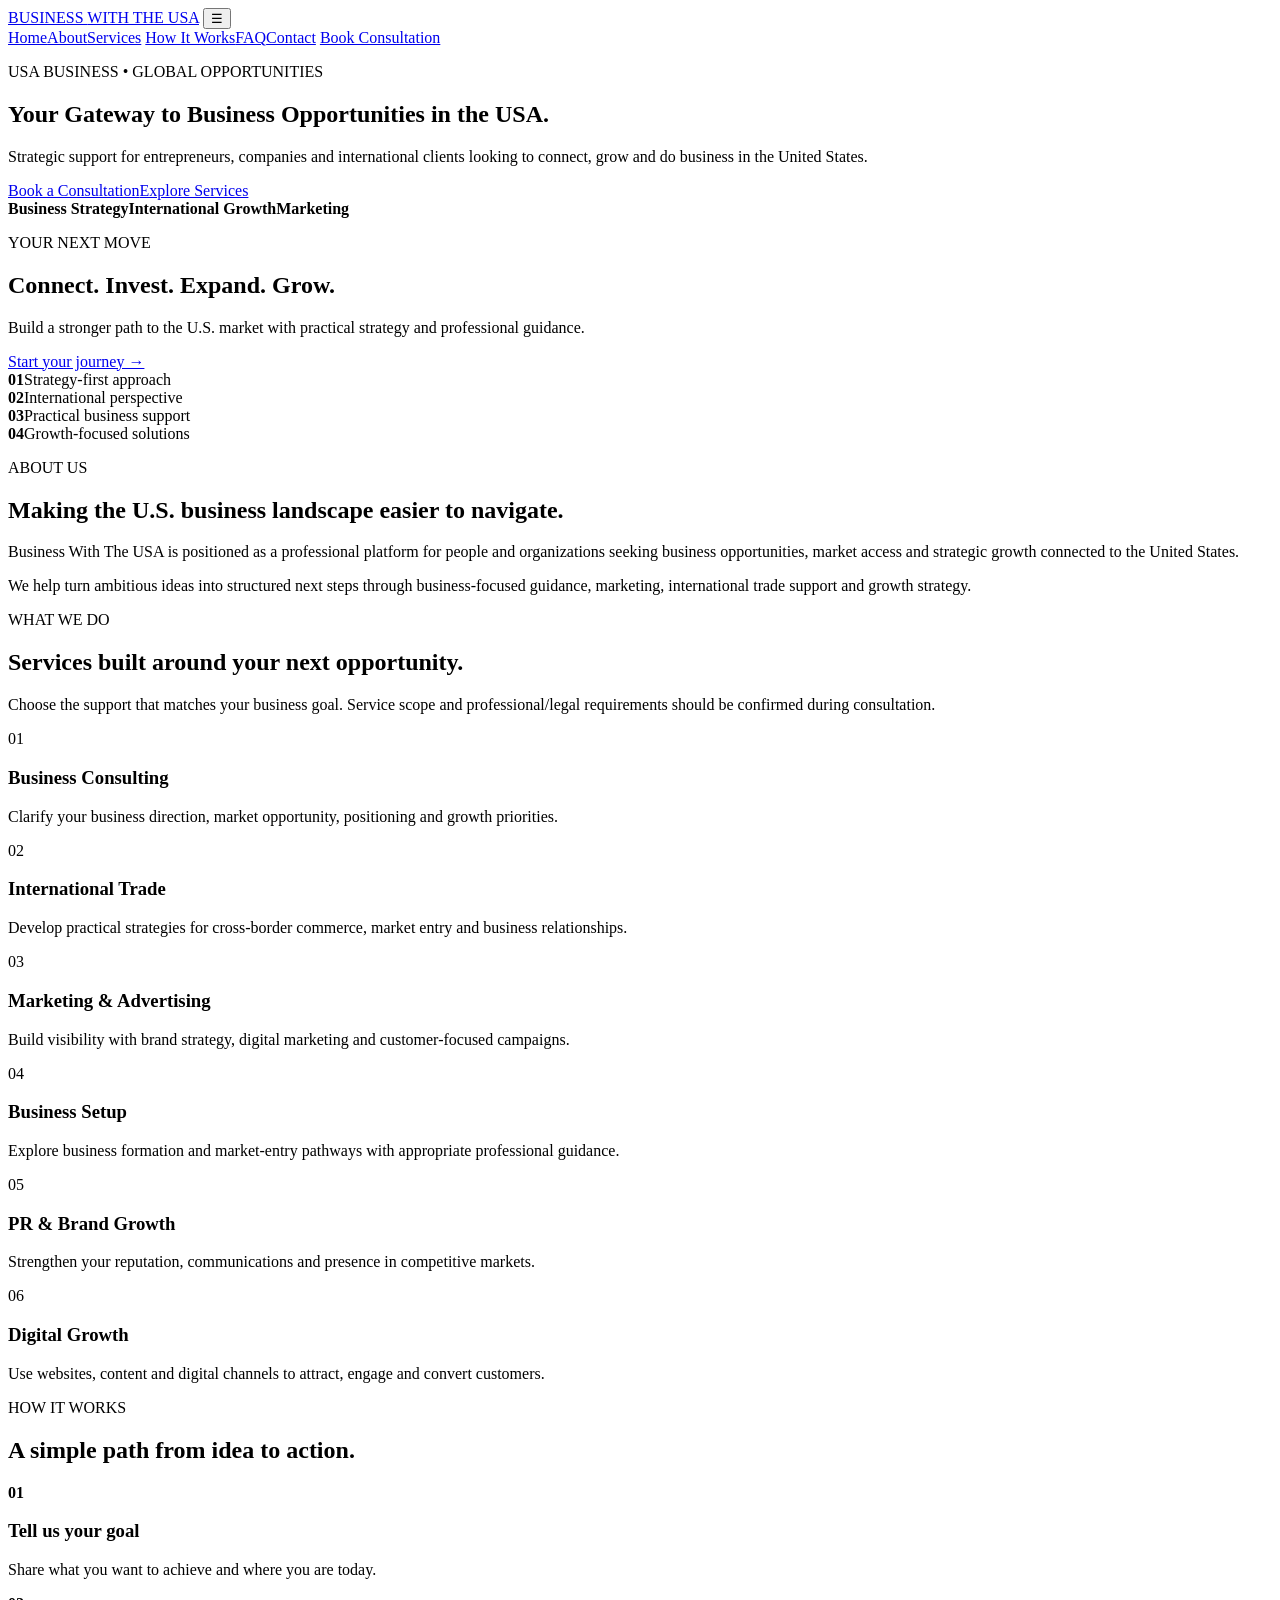
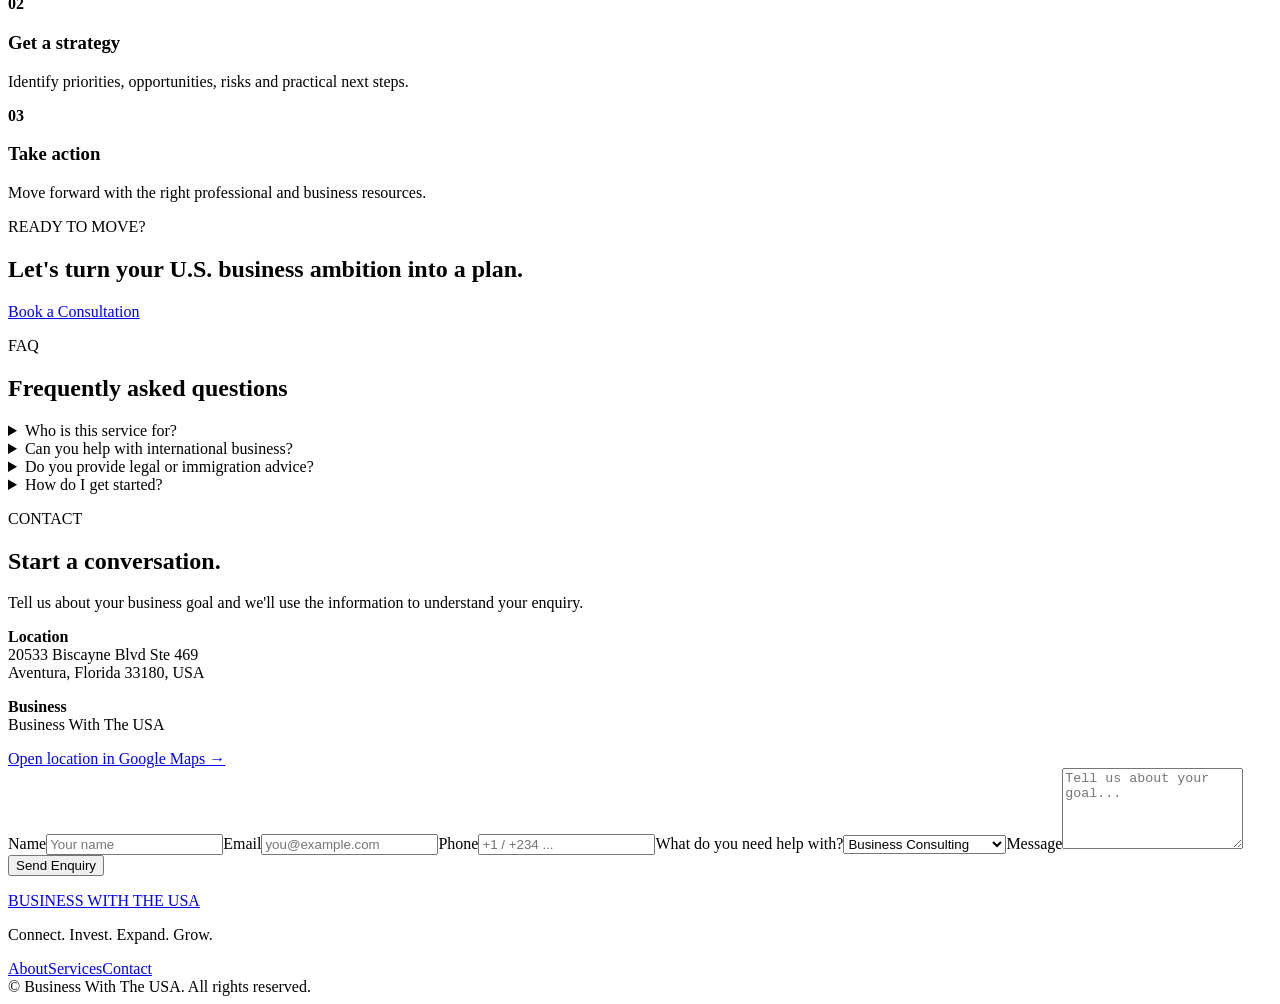
==== index.html @ 3884945b "Add Business With The USA website homepage" ====
<!DOCTYPE html>
<html lang="en">
<head>
<meta charset="UTF-8">
<meta name="viewport" content="width=device-width, initial-scale=1.0">
<meta name="description" content="Business With The USA — business consulting, international trade, marketing and strategic growth services.">
<title>Business With The USA | Connect. Invest. Expand. Grow.</title>
<link rel="stylesheet" href="styles.css">
</head>
<body>
<header class="header">
  <div class="container nav">
    <a class="logo" href="#home">BUSINESS <span>WITH THE USA</span></a>
    <button class="menu" aria-label="Open menu">☰</button>
    <nav id="navLinks">
      <a href="#home">Home</a><a href="#about">About</a><a href="#services">Services</a>
      <a href="#process">How It Works</a><a href="#faq">FAQ</a><a href="#contact">Contact</a>
      <a class="nav-cta" href="#contact">Book Consultation</a>
    </nav>
  </div>
</header>
<main>
<section id="home" class="hero"><div class="container hero-grid"><div>
<p class="eyebrow">USA BUSINESS • GLOBAL OPPORTUNITIES</p><h1>Your Gateway to <span>Business Opportunities</span> in the USA.</h1>
<p class="lead">Strategic support for entrepreneurs, companies and international clients looking to connect, grow and do business in the United States.</p>
<div class="actions"><a class="btn primary" href="#contact">Book a Consultation</a><a class="btn ghost" href="#services">Explore Services</a></div>
<div class="trust"><b>Business Strategy</b><b>International Growth</b><b>Marketing</b></div></div>
<div class="hero-card"><div class="glow"></div><p class="card-label">YOUR NEXT MOVE</p><h2>Connect. Invest. Expand. Grow.</h2><p>Build a stronger path to the U.S. market with practical strategy and professional guidance.</p><a href="#contact">Start your journey →</a></div></div></section>
<section class="stats"><div class="container stat-grid"><div><strong>01</strong><span>Strategy-first approach</span></div><div><strong>02</strong><span>International perspective</span></div><div><strong>03</strong><span>Practical business support</span></div><div><strong>04</strong><span>Growth-focused solutions</span></div></div></section>
<section id="about" class="section"><div class="container two-col"><div><p class="eyebrow">ABOUT US</p><h2>Making the U.S. business landscape easier to navigate.</h2></div><div><p>Business With The USA is positioned as a professional platform for people and organizations seeking business opportunities, market access and strategic growth connected to the United States.</p><p>We help turn ambitious ideas into structured next steps through business-focused guidance, marketing, international trade support and growth strategy.</p></div></div></section>
<section id="services" class="section dark"><div class="container"><div class="section-head"><div><p class="eyebrow">WHAT WE DO</p><h2>Services built around your next opportunity.</h2></div><p>Choose the support that matches your business goal. Service scope and professional/legal requirements should be confirmed during consultation.</p></div><div class="cards">
<article><span>01</span><h3>Business Consulting</h3><p>Clarify your business direction, market opportunity, positioning and growth priorities.</p></article>
<article><span>02</span><h3>International Trade</h3><p>Develop practical strategies for cross-border commerce, market entry and business relationships.</p></article>
<article><span>03</span><h3>Marketing & Advertising</h3><p>Build visibility with brand strategy, digital marketing and customer-focused campaigns.</p></article>
<article><span>04</span><h3>Business Setup</h3><p>Explore business formation and market-entry pathways with appropriate professional guidance.</p></article>
<article><span>05</span><h3>PR & Brand Growth</h3><p>Strengthen your reputation, communications and presence in competitive markets.</p></article>
<article><span>06</span><h3>Digital Growth</h3><p>Use websites, content and digital channels to attract, engage and convert customers.</p></article>
</div></div></section>
<section id="process" class="section"><div class="container"><p class="eyebrow">HOW IT WORKS</p><h2>A simple path from idea to action.</h2><div class="steps"><div><b>01</b><h3>Tell us your goal</h3><p>Share what you want to achieve and where you are today.</p></div><div><b>02</b><h3>Get a strategy</h3><p>Identify priorities, opportunities, risks and practical next steps.</p></div><div><b>03</b><h3>Take action</h3><p>Move forward with the right professional and business resources.</p></div></div></div></section>
<section class="cta"><div class="container"><div><p class="eyebrow">READY TO MOVE?</p><h2>Let's turn your U.S. business ambition into a plan.</h2></div><a class="btn light" href="#contact">Book a Consultation</a></div></section>
<section id="faq" class="section"><div class="container narrow"><p class="eyebrow">FAQ</p><h2>Frequently asked questions</h2><details><summary>Who is this service for?</summary><p>Entrepreneurs, businesses, investors and international clients exploring U.S.-connected business opportunities.</p></details><details><summary>Can you help with international business?</summary><p>Yes. International trade and market-entry strategy can be discussed as part of a consultation, subject to the exact project and applicable rules.</p></details><details><summary>Do you provide legal or immigration advice?</summary><p>This website does not promise legal services. Where a matter requires licensed legal or immigration advice, clients should work with an appropriately licensed professional.</p></details><details><summary>How do I get started?</summary><p>Send your details through the consultation form below. Describe your goal and the type of support you need.</p></details></div></section>
<section id="contact" class="section contact"><div class="container contact-grid"><div><p class="eyebrow">CONTACT</p><h2>Start a conversation.</h2><p>Tell us about your business goal and we'll use the information to understand your enquiry.</p><div class="contact-info"><p><b>Location</b><br>20533 Biscayne Blvd Ste 469<br>Aventura, Florida 33180, USA</p><p><b>Business</b><br>Business With The USA</p></div><a class="map-link" target="_blank" rel="noopener" href="https://maps.app.goo.gl/3v5c3stXJSJ969Bj8">Open location in Google Maps →</a></div>
<form id="contactForm"><label>Name<input required name="name" placeholder="Your name"></label><label>Email<input required type="email" name="email" placeholder="you@example.com"></label><label>Phone<input name="phone" placeholder="+1 / +234 ..."></label><label>What do you need help with?<select name="service"><option>Business Consulting</option><option>International Trade</option><option>Marketing & Advertising</option><option>Business Setup</option><option>PR & Brand Growth</option><option>Digital Growth</option><option>Other</option></select></label><label>Message<textarea required name="message" rows="5" placeholder="Tell us about your goal..."></textarea></label><button class="btn primary" type="submit">Send Enquiry</button><p id="formMessage" class="form-message"></p></form></div></section>
</main>
<footer><div class="container footer"><div><a class="logo" href="#home">BUSINESS <span>WITH THE USA</span></a><p>Connect. Invest. Expand. Grow.</p></div><div><a href="#about">About</a><a href="#services">Services</a><a href="#contact">Contact</a></div></div><div class="container copyright">© <span id="year"></span> Business With The USA. All rights reserved.</div></footer>
<script src="script.js"></script>
</body></html>
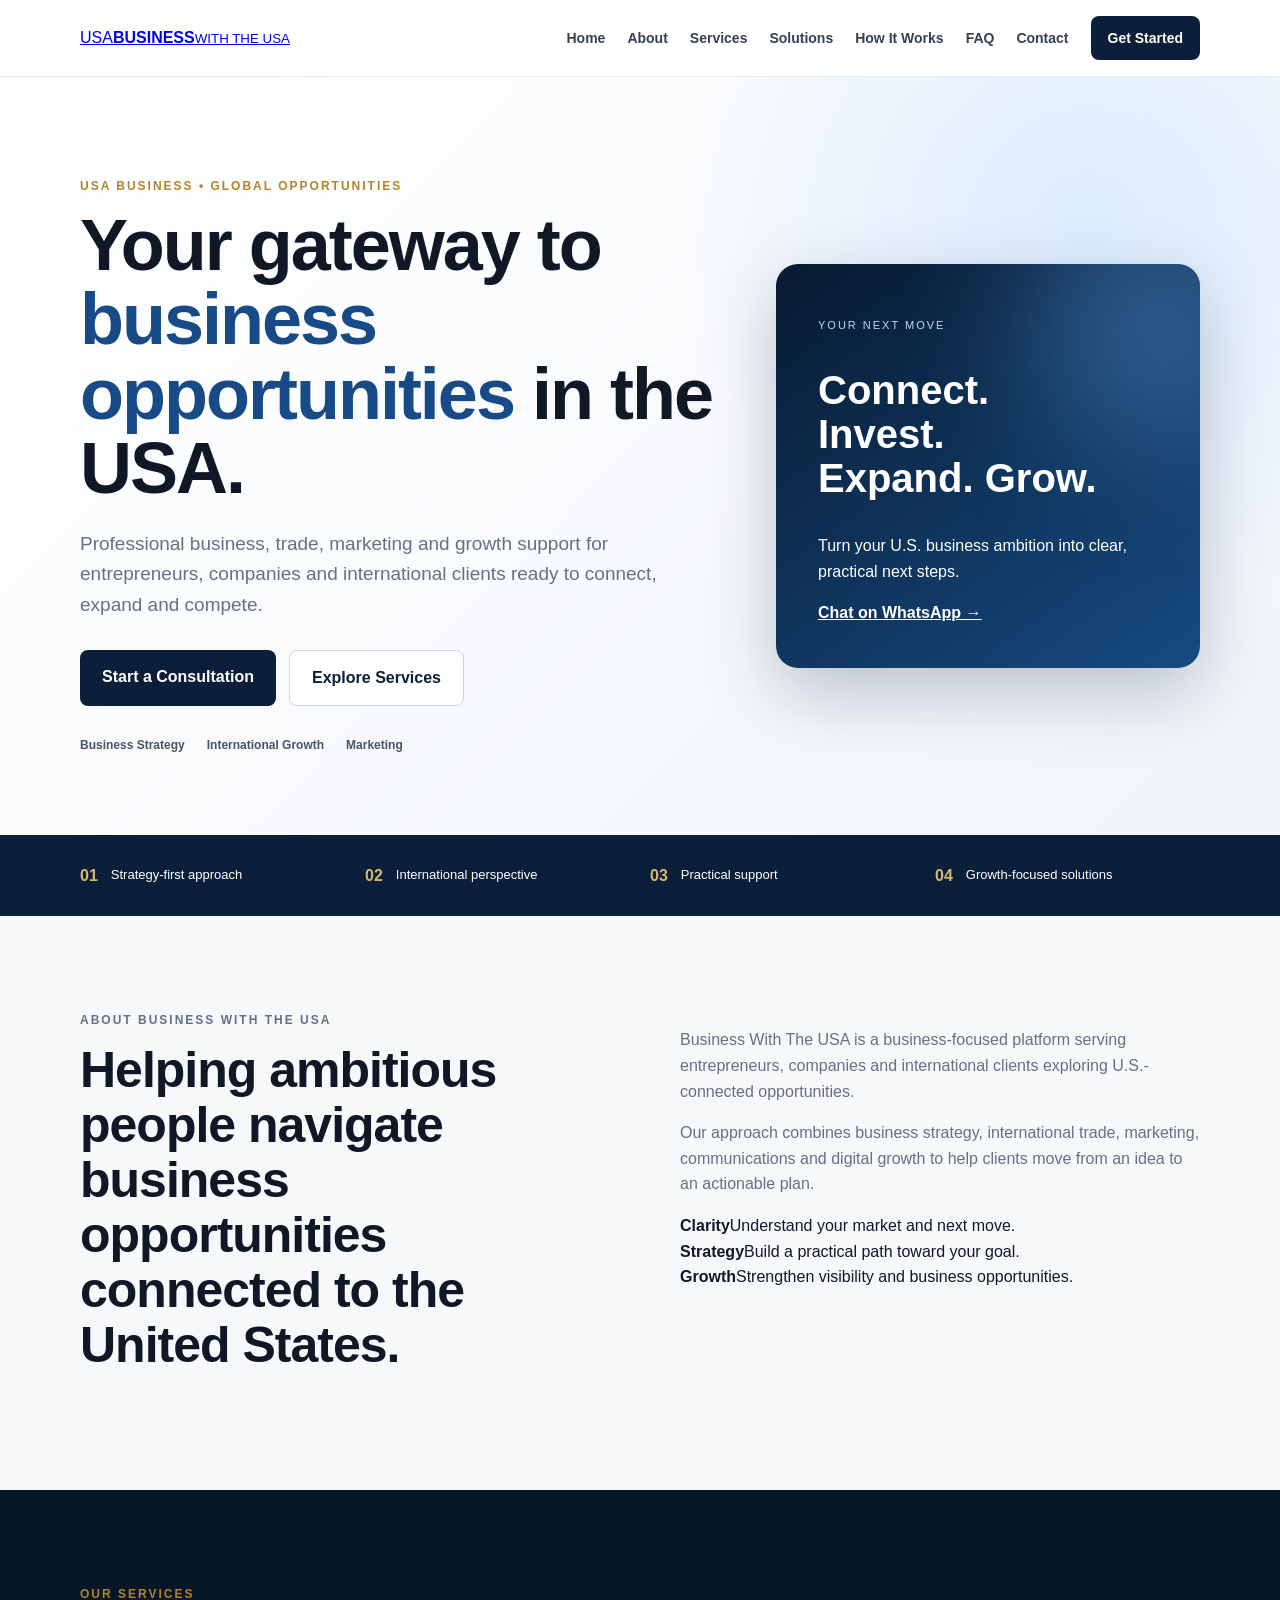
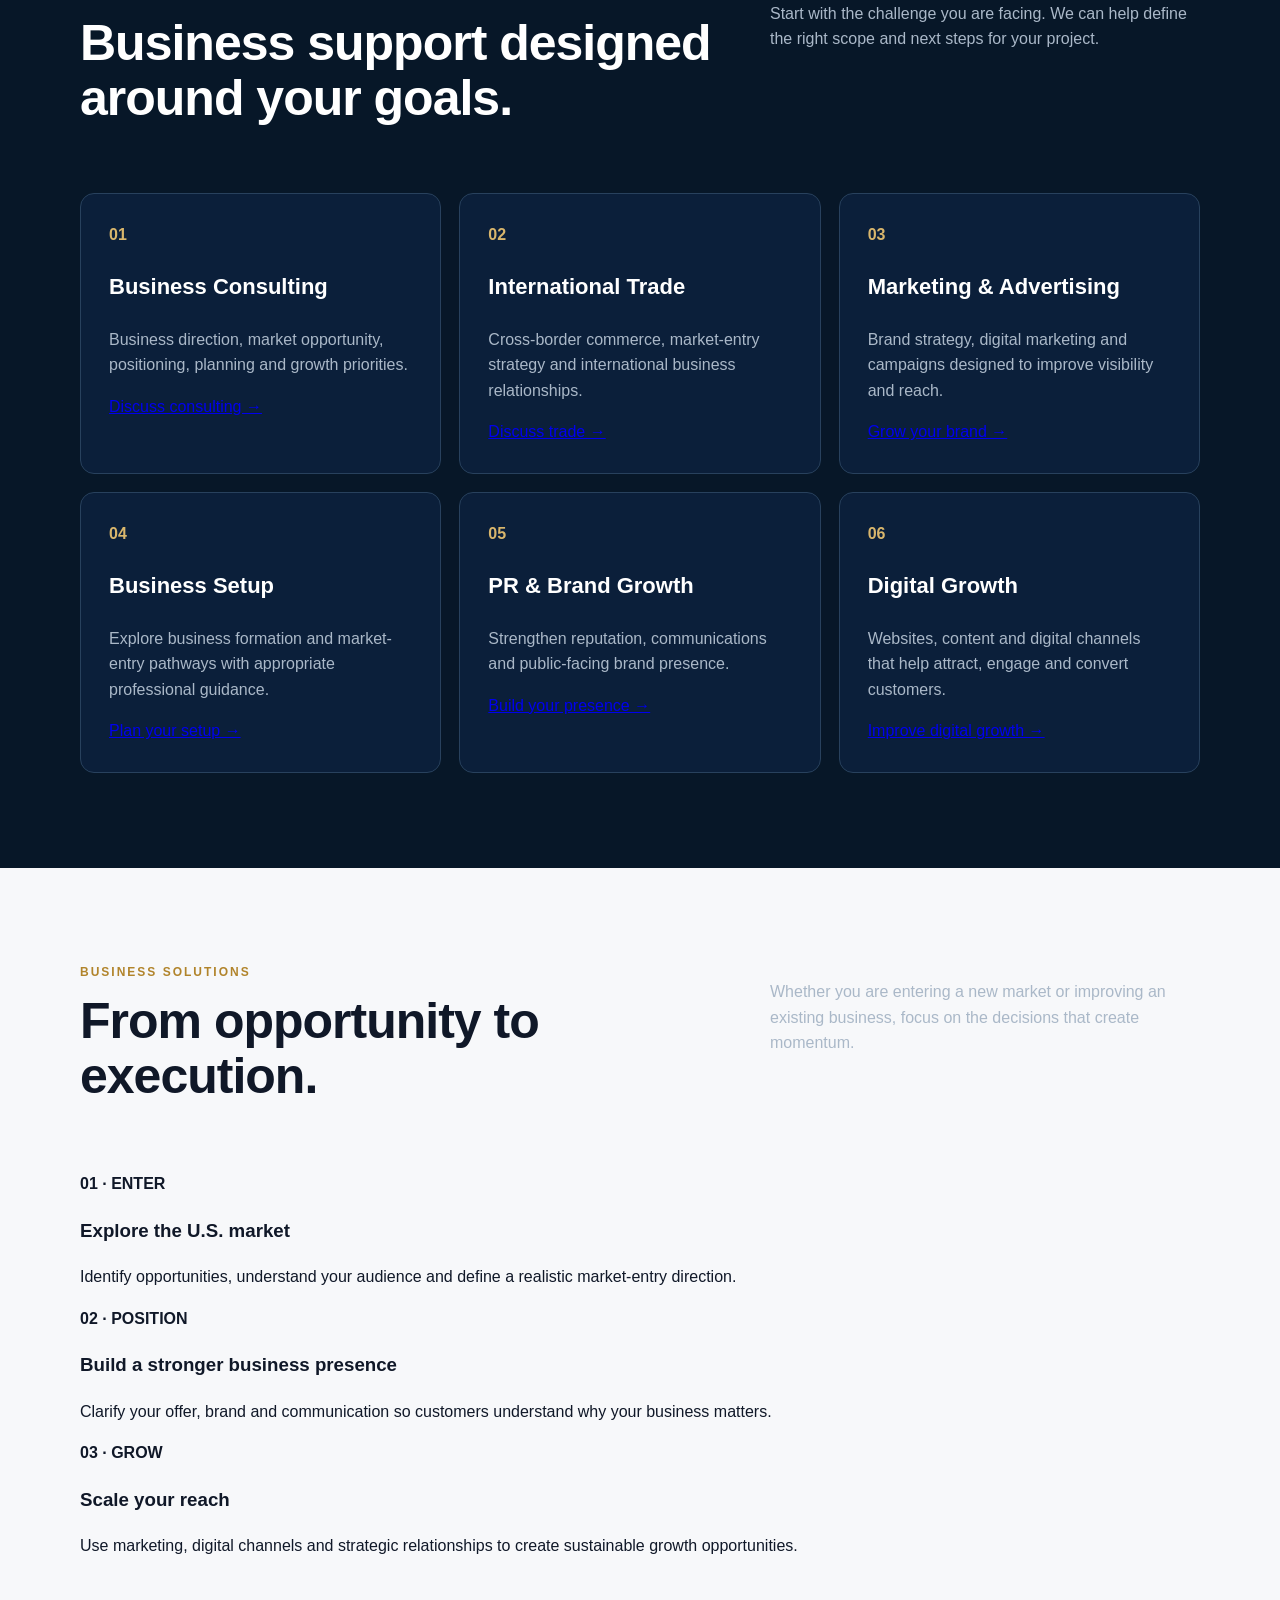
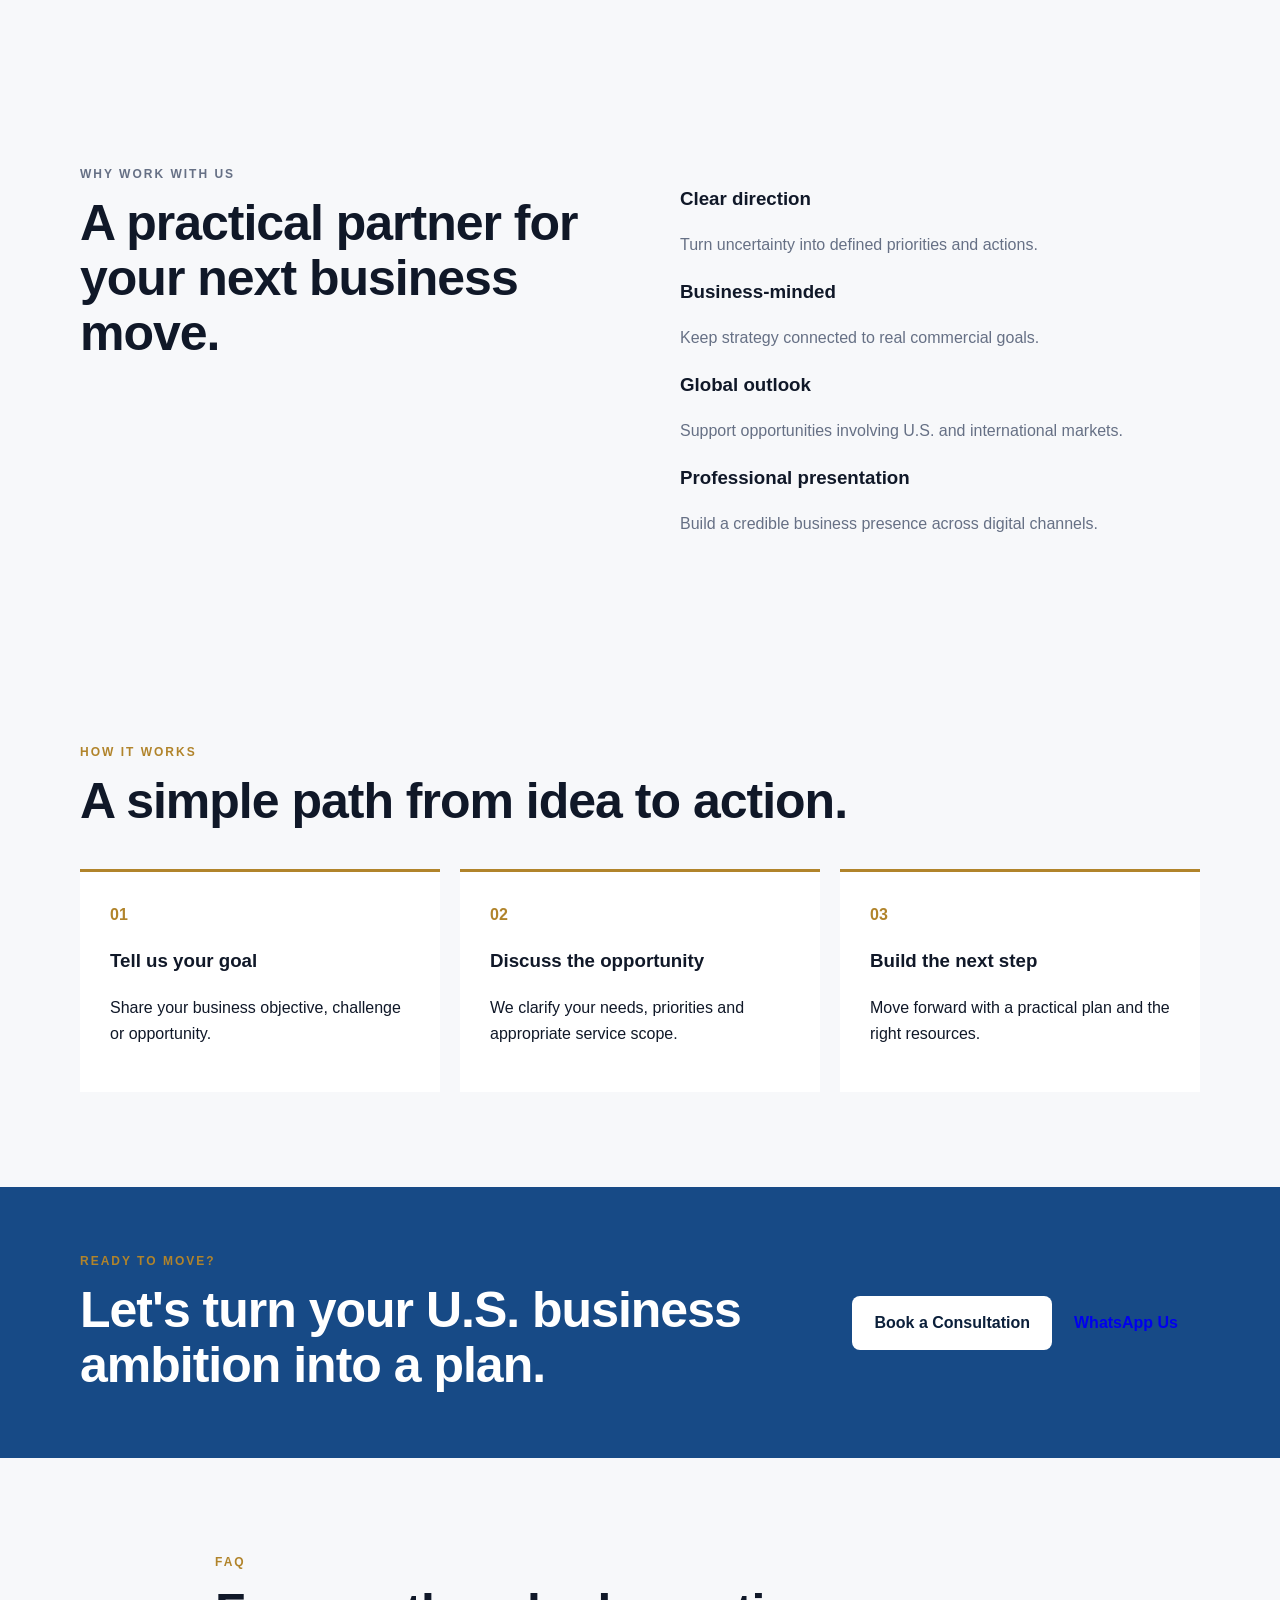
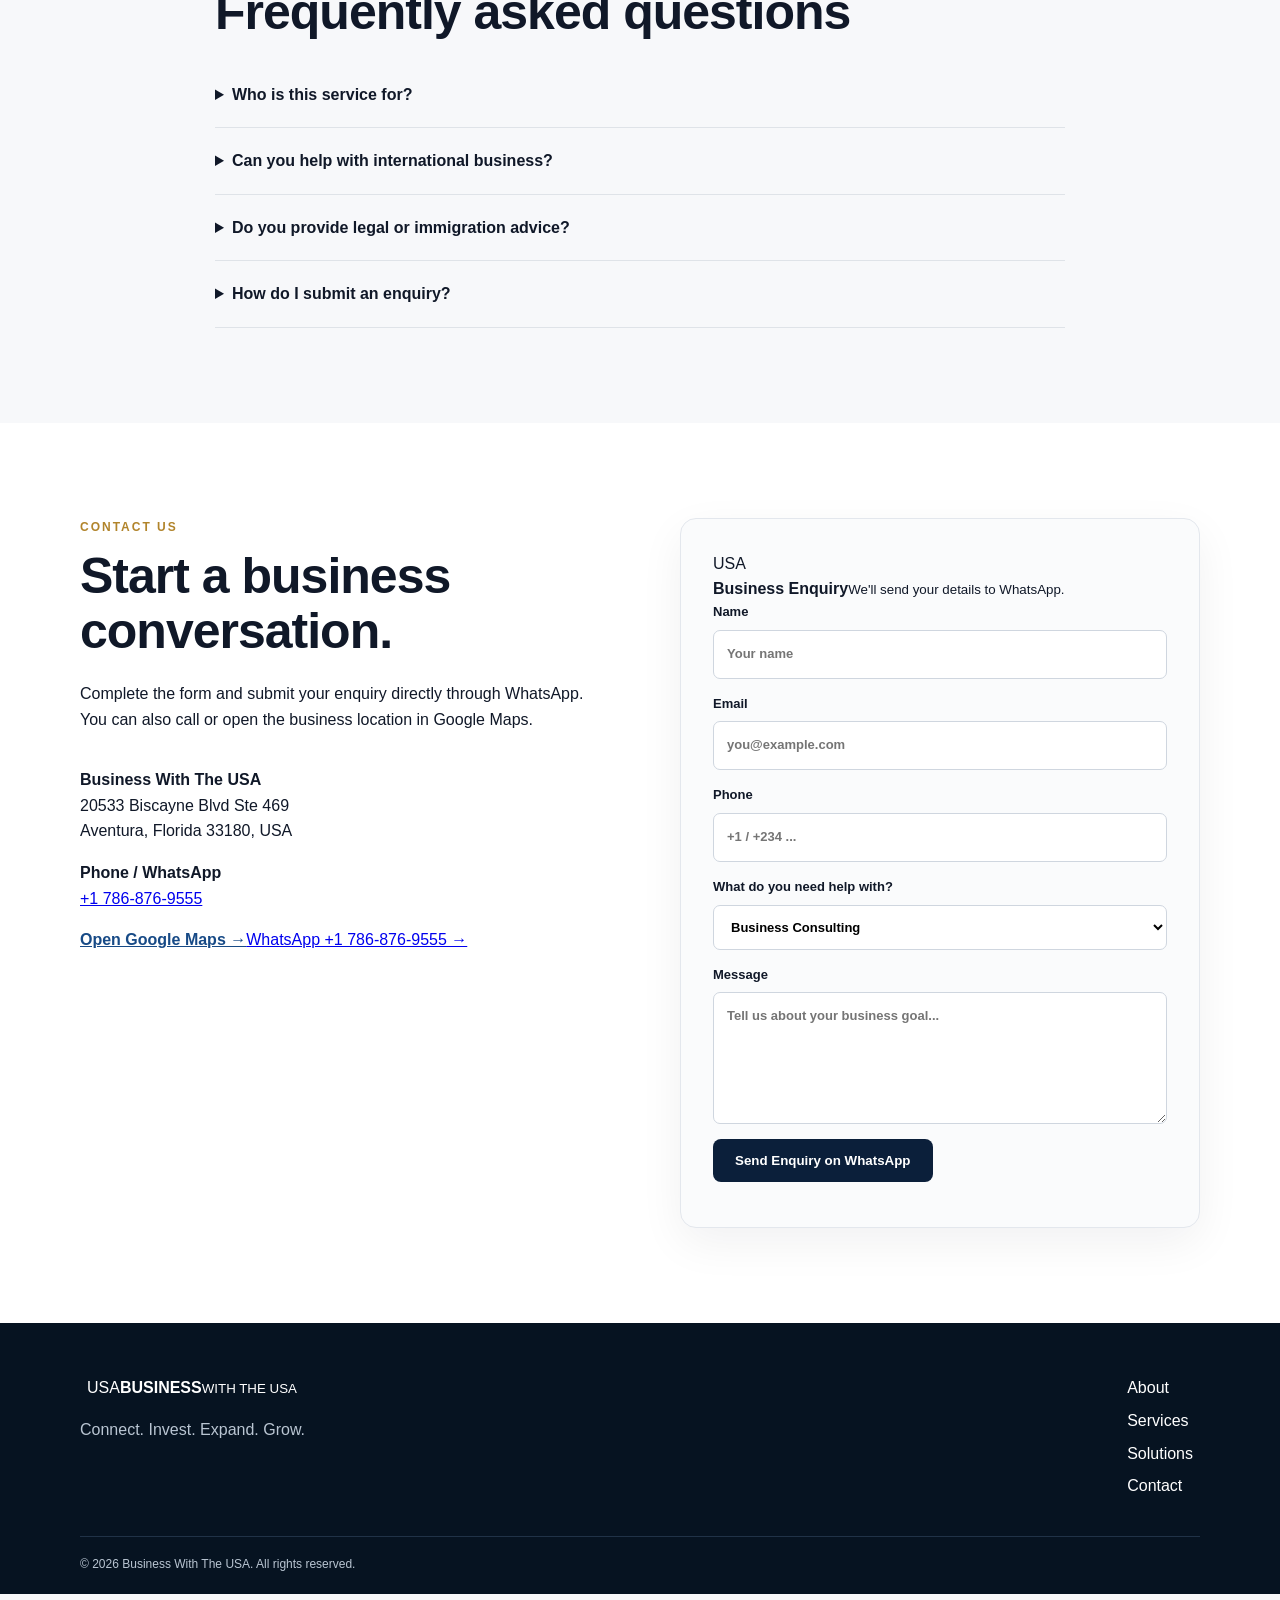
==== commit 4ce9ec3f: "Upgrade website with WhatsApp enquiries, logo area and stronger business sections" ====
--- a/index.html
+++ b/index.html
@@ -1,47 +1,45 @@
 <!DOCTYPE html>
 <html lang="en">
 <head>
-<meta charset="UTF-8">
-<meta name="viewport" content="width=device-width, initial-scale=1.0">
-<meta name="description" content="Business With The USA — business consulting, international trade, marketing and strategic growth services.">
+<meta charset="UTF-8"><meta name="viewport" content="width=device-width, initial-scale=1.0">
+<meta name="description" content="Business With The USA — business consulting, international trade, marketing, business setup and strategic growth support.">
+<meta name="theme-color" content="#071728">
 <title>Business With The USA | Connect. Invest. Expand. Grow.</title>
 <link rel="stylesheet" href="styles.css">
 </head>
 <body>
-<header class="header">
-  <div class="container nav">
-    <a class="logo" href="#home">BUSINESS <span>WITH THE USA</span></a>
-    <button class="menu" aria-label="Open menu">☰</button>
-    <nav id="navLinks">
-      <a href="#home">Home</a><a href="#about">About</a><a href="#services">Services</a>
-      <a href="#process">How It Works</a><a href="#faq">FAQ</a><a href="#contact">Contact</a>
-      <a class="nav-cta" href="#contact">Book Consultation</a>
-    </nav>
-  </div>
-</header>
+<header class="header"><div class="container nav">
+<a class="brand" href="#home" aria-label="Business With The USA home"><span class="brand-mark">USA</span><span><strong>BUSINESS</strong><small>WITH THE USA</small></span></a>
+<button class="menu" aria-label="Open menu">☰</button>
+<nav id="navLinks"><a href="#home">Home</a><a href="#about">About</a><a href="#services">Services</a><a href="#solutions">Solutions</a><a href="#process">How It Works</a><a href="#faq">FAQ</a><a href="#contact">Contact</a><a class="nav-cta" href="#contact">Get Started</a></nav>
+</div></header>
 <main>
 <section id="home" class="hero"><div class="container hero-grid"><div>
-<p class="eyebrow">USA BUSINESS • GLOBAL OPPORTUNITIES</p><h1>Your Gateway to <span>Business Opportunities</span> in the USA.</h1>
-<p class="lead">Strategic support for entrepreneurs, companies and international clients looking to connect, grow and do business in the United States.</p>
-<div class="actions"><a class="btn primary" href="#contact">Book a Consultation</a><a class="btn ghost" href="#services">Explore Services</a></div>
+<p class="eyebrow">USA BUSINESS • GLOBAL OPPORTUNITIES</p><h1>Your gateway to <span>business opportunities</span> in the USA.</h1>
+<p class="lead">Professional business, trade, marketing and growth support for entrepreneurs, companies and international clients ready to connect, expand and compete.</p>
+<div class="actions"><a class="btn primary" href="#contact">Start a Consultation</a><a class="btn ghost" href="#services">Explore Services</a></div>
 <div class="trust"><b>Business Strategy</b><b>International Growth</b><b>Marketing</b></div></div>
-<div class="hero-card"><div class="glow"></div><p class="card-label">YOUR NEXT MOVE</p><h2>Connect. Invest. Expand. Grow.</h2><p>Build a stronger path to the U.S. market with practical strategy and professional guidance.</p><a href="#contact">Start your journey →</a></div></div></section>
-<section class="stats"><div class="container stat-grid"><div><strong>01</strong><span>Strategy-first approach</span></div><div><strong>02</strong><span>International perspective</span></div><div><strong>03</strong><span>Practical business support</span></div><div><strong>04</strong><span>Growth-focused solutions</span></div></div></section>
-<section id="about" class="section"><div class="container two-col"><div><p class="eyebrow">ABOUT US</p><h2>Making the U.S. business landscape easier to navigate.</h2></div><div><p>Business With The USA is positioned as a professional platform for people and organizations seeking business opportunities, market access and strategic growth connected to the United States.</p><p>We help turn ambitious ideas into structured next steps through business-focused guidance, marketing, international trade support and growth strategy.</p></div></div></section>
-<section id="services" class="section dark"><div class="container"><div class="section-head"><div><p class="eyebrow">WHAT WE DO</p><h2>Services built around your next opportunity.</h2></div><p>Choose the support that matches your business goal. Service scope and professional/legal requirements should be confirmed during consultation.</p></div><div class="cards">
-<article><span>01</span><h3>Business Consulting</h3><p>Clarify your business direction, market opportunity, positioning and growth priorities.</p></article>
-<article><span>02</span><h3>International Trade</h3><p>Develop practical strategies for cross-border commerce, market entry and business relationships.</p></article>
-<article><span>03</span><h3>Marketing & Advertising</h3><p>Build visibility with brand strategy, digital marketing and customer-focused campaigns.</p></article>
-<article><span>04</span><h3>Business Setup</h3><p>Explore business formation and market-entry pathways with appropriate professional guidance.</p></article>
-<article><span>05</span><h3>PR & Brand Growth</h3><p>Strengthen your reputation, communications and presence in competitive markets.</p></article>
-<article><span>06</span><h3>Digital Growth</h3><p>Use websites, content and digital channels to attract, engage and convert customers.</p></article>
+<div class="hero-card"><div class="glow"></div><p class="card-label">YOUR NEXT MOVE</p><h2>Connect.<br>Invest.<br>Expand. Grow.</h2><p>Turn your U.S. business ambition into clear, practical next steps.</p><a class="whatsapp-link" target="_blank" rel="noopener" href="https://wa.me/17868769555?text=Hello%20Business%20With%20The%20USA%2C%20I%27d%20like%20to%20discuss%20a%20business%20opportunity.">Chat on WhatsApp →</a></div>
+</div></section>
+<section class="stats"><div class="container stat-grid"><div><strong>01</strong><span>Strategy-first approach</span></div><div><strong>02</strong><span>International perspective</span></div><div><strong>03</strong><span>Practical support</span></div><div><strong>04</strong><span>Growth-focused solutions</span></div></div></section>
+<section id="about" class="section"><div class="container two-col"><div><p class="eyebrow">ABOUT BUSINESS WITH THE USA</p><h2>Helping ambitious people navigate business opportunities connected to the United States.</h2></div><div><p>Business With The USA is a business-focused platform serving entrepreneurs, companies and international clients exploring U.S.-connected opportunities.</p><p>Our approach combines business strategy, international trade, marketing, communications and digital growth to help clients move from an idea to an actionable plan.</p><div class="feature-list"><div><b>Clarity</b><span>Understand your market and next move.</span></div><div><b>Strategy</b><span>Build a practical path toward your goal.</span></div><div><b>Growth</b><span>Strengthen visibility and business opportunities.</span></div></div></div></div></section>
+<section id="services" class="section dark"><div class="container"><div class="section-head"><div><p class="eyebrow">OUR SERVICES</p><h2>Business support designed around your goals.</h2></div><p>Start with the challenge you are facing. We can help define the right scope and next steps for your project.</p></div><div class="cards">
+<article><span>01</span><h3>Business Consulting</h3><p>Business direction, market opportunity, positioning, planning and growth priorities.</p><a href="#contact">Discuss consulting →</a></article>
+<article><span>02</span><h3>International Trade</h3><p>Cross-border commerce, market-entry strategy and international business relationships.</p><a href="#contact">Discuss trade →</a></article>
+<article><span>03</span><h3>Marketing & Advertising</h3><p>Brand strategy, digital marketing and campaigns designed to improve visibility and reach.</p><a href="#contact">Grow your brand →</a></article>
+<article><span>04</span><h3>Business Setup</h3><p>Explore business formation and market-entry pathways with appropriate professional guidance.</p><a href="#contact">Plan your setup →</a></article>
+<article><span>05</span><h3>PR & Brand Growth</h3><p>Strengthen reputation, communications and public-facing brand presence.</p><a href="#contact">Build your presence →</a></article>
+<article><span>06</span><h3>Digital Growth</h3><p>Websites, content and digital channels that help attract, engage and convert customers.</p><a href="#contact">Improve digital growth →</a></article>
 </div></div></section>
-<section id="process" class="section"><div class="container"><p class="eyebrow">HOW IT WORKS</p><h2>A simple path from idea to action.</h2><div class="steps"><div><b>01</b><h3>Tell us your goal</h3><p>Share what you want to achieve and where you are today.</p></div><div><b>02</b><h3>Get a strategy</h3><p>Identify priorities, opportunities, risks and practical next steps.</p></div><div><b>03</b><h3>Take action</h3><p>Move forward with the right professional and business resources.</p></div></div></div></section>
-<section class="cta"><div class="container"><div><p class="eyebrow">READY TO MOVE?</p><h2>Let's turn your U.S. business ambition into a plan.</h2></div><a class="btn light" href="#contact">Book a Consultation</a></div></section>
-<section id="faq" class="section"><div class="container narrow"><p class="eyebrow">FAQ</p><h2>Frequently asked questions</h2><details><summary>Who is this service for?</summary><p>Entrepreneurs, businesses, investors and international clients exploring U.S.-connected business opportunities.</p></details><details><summary>Can you help with international business?</summary><p>Yes. International trade and market-entry strategy can be discussed as part of a consultation, subject to the exact project and applicable rules.</p></details><details><summary>Do you provide legal or immigration advice?</summary><p>This website does not promise legal services. Where a matter requires licensed legal or immigration advice, clients should work with an appropriately licensed professional.</p></details><details><summary>How do I get started?</summary><p>Send your details through the consultation form below. Describe your goal and the type of support you need.</p></details></div></section>
-<section id="contact" class="section contact"><div class="container contact-grid"><div><p class="eyebrow">CONTACT</p><h2>Start a conversation.</h2><p>Tell us about your business goal and we'll use the information to understand your enquiry.</p><div class="contact-info"><p><b>Location</b><br>20533 Biscayne Blvd Ste 469<br>Aventura, Florida 33180, USA</p><p><b>Business</b><br>Business With The USA</p></div><a class="map-link" target="_blank" rel="noopener" href="https://maps.app.goo.gl/3v5c3stXJSJ969Bj8">Open location in Google Maps →</a></div>
-<form id="contactForm"><label>Name<input required name="name" placeholder="Your name"></label><label>Email<input required type="email" name="email" placeholder="you@example.com"></label><label>Phone<input name="phone" placeholder="+1 / +234 ..."></label><label>What do you need help with?<select name="service"><option>Business Consulting</option><option>International Trade</option><option>Marketing & Advertising</option><option>Business Setup</option><option>PR & Brand Growth</option><option>Digital Growth</option><option>Other</option></select></label><label>Message<textarea required name="message" rows="5" placeholder="Tell us about your goal..."></textarea></label><button class="btn primary" type="submit">Send Enquiry</button><p id="formMessage" class="form-message"></p></form></div></section>
+<section id="solutions" class="section solutions"><div class="container"><div class="section-head"><div><p class="eyebrow">BUSINESS SOLUTIONS</p><h2>From opportunity to execution.</h2></div><p>Whether you are entering a new market or improving an existing business, focus on the decisions that create momentum.</p></div><div class="solution-grid"><div><b>01 · ENTER</b><h3>Explore the U.S. market</h3><p>Identify opportunities, understand your audience and define a realistic market-entry direction.</p></div><div><b>02 · POSITION</b><h3>Build a stronger business presence</h3><p>Clarify your offer, brand and communication so customers understand why your business matters.</p></div><div><b>03 · GROW</b><h3>Scale your reach</h3><p>Use marketing, digital channels and strategic relationships to create sustainable growth opportunities.</p></div></div></div></section>
+<section class="section why"><div class="container two-col"><div><p class="eyebrow">WHY WORK WITH US</p><h2>A practical partner for your next business move.</h2></div><div class="why-grid"><div><h3>Clear direction</h3><p>Turn uncertainty into defined priorities and actions.</p></div><div><h3>Business-minded</h3><p>Keep strategy connected to real commercial goals.</p></div><div><h3>Global outlook</h3><p>Support opportunities involving U.S. and international markets.</p></div><div><h3>Professional presentation</h3><p>Build a credible business presence across digital channels.</p></div></div></div></section>
+<section id="process" class="section process"><div class="container"><p class="eyebrow">HOW IT WORKS</p><h2>A simple path from idea to action.</h2><div class="steps"><div><b>01</b><h3>Tell us your goal</h3><p>Share your business objective, challenge or opportunity.</p></div><div><b>02</b><h3>Discuss the opportunity</h3><p>We clarify your needs, priorities and appropriate service scope.</p></div><div><b>03</b><h3>Build the next step</h3><p>Move forward with a practical plan and the right resources.</p></div></div></div></section>
+<section class="cta"><div class="container"><div><p class="eyebrow">READY TO MOVE?</p><h2>Let's turn your U.S. business ambition into a plan.</h2></div><div class="cta-actions"><a class="btn light" href="#contact">Book a Consultation</a><a class="btn whatsapp" target="_blank" rel="noopener" href="https://wa.me/17868769555?text=Hello%20Business%20With%20The%20USA%2C%20I%27d%20like%20to%20start%20a%20consultation.">WhatsApp Us</a></div></div></section>
+<section id="faq" class="section"><div class="container narrow"><p class="eyebrow">FAQ</p><h2>Frequently asked questions</h2><details><summary>Who is this service for?</summary><p>Entrepreneurs, businesses, investors and international clients exploring U.S.-connected business opportunities.</p></details><details><summary>Can you help with international business?</summary><p>Yes. International trade and market-entry strategy can be discussed as part of a consultation, subject to the exact project and applicable rules.</p></details><details><summary>Do you provide legal or immigration advice?</summary><p>This website does not promise legal services. Where a matter requires licensed legal or immigration advice, clients should work with an appropriately licensed professional.</p></details><details><summary>How do I submit an enquiry?</summary><p>Complete the enquiry form below. When you submit it, your enquiry is formatted and sent to the business WhatsApp number for follow-up.</p></details></div></section>
+<section id="contact" class="section contact"><div class="container contact-grid"><div><p class="eyebrow">CONTACT US</p><h2>Start a business conversation.</h2><p>Complete the form and submit your enquiry directly through WhatsApp. You can also call or open the business location in Google Maps.</p><div class="contact-info"><p><b>Business With The USA</b><br>20533 Biscayne Blvd Ste 469<br>Aventura, Florida 33180, USA</p><p><b>Phone / WhatsApp</b><br><a href="tel:+17868769555">+1 786-876-9555</a></p></div><div class="contact-buttons"><a class="map-link" target="_blank" rel="noopener" href="https://maps.app.goo.gl/3v5c3stXJSJ969Bj8">Open Google Maps →</a><a class="wa-text" target="_blank" rel="noopener" href="https://wa.me/17868769555">WhatsApp +1 786-876-9555 →</a></div></div>
+<form id="contactForm"><div class="form-title"><span class="brand-mark small">USA</span><div><strong>Business Enquiry</strong><small>We'll send your details to WhatsApp.</small></div></div><label>Name<input required name="name" autocomplete="name" placeholder="Your name"></label><label>Email<input required type="email" name="email" autocomplete="email" placeholder="you@example.com"></label><label>Phone<input name="phone" autocomplete="tel" placeholder="+1 / +234 ..."></label><label>What do you need help with?<select name="service"><option>Business Consulting</option><option>International Trade</option><option>Marketing & Advertising</option><option>Business Setup</option><option>PR & Brand Growth</option><option>Digital Growth</option><option>Other</option></select></label><label>Message<textarea required name="message" rows="5" placeholder="Tell us about your business goal..."></textarea></label><button class="btn primary" type="submit">Send Enquiry on WhatsApp</button><p id="formMessage" class="form-message"></p></form></div></section>
 </main>
-<footer><div class="container footer"><div><a class="logo" href="#home">BUSINESS <span>WITH THE USA</span></a><p>Connect. Invest. Expand. Grow.</p></div><div><a href="#about">About</a><a href="#services">Services</a><a href="#contact">Contact</a></div></div><div class="container copyright">© <span id="year"></span> Business With The USA. All rights reserved.</div></footer>
+<footer><div class="container footer"><div><a class="brand footer-brand" href="#home"><span class="brand-mark">USA</span><span><strong>BUSINESS</strong><small>WITH THE USA</small></span></a><p>Connect. Invest. Expand. Grow.</p></div><div><a href="#about">About</a><a href="#services">Services</a><a href="#solutions">Solutions</a><a href="#contact">Contact</a></div></div><div class="container copyright">© <span id="year"></span> Business With The USA. All rights reserved.</div></footer>
+<a class="floating-wa" target="_blank" rel="noopener" aria-label="Chat with Business With The USA on WhatsApp" href="https://wa.me/17868769555?text=Hello%20Business%20With%20The%20USA%2C%20I%27d%20like%20to%20make%20an%20enquiry.">WhatsApp</a>
 <script src="script.js"></script>
-</body></html>
+</body></html>
--- a/styles.css
+++ b/styles.css
@@ -0,0 +1 @@
+*{box-sizing:border-box}html{scroll-behavior:smooth}body{margin:0;font-family:Inter,Arial,sans-serif;color:#101828;background:#f7f8fa;line-height:1.6}.container{width:min(1120px,92%);margin:auto}.header{position:sticky;top:0;z-index:20;background:rgba(255,255,255,.94);backdrop-filter:blur(12px);border-bottom:1px solid #e7eaf0}.nav{height:76px;display:flex;align-items:center;justify-content:space-between}.logo{font-weight:900;letter-spacing:.5px;color:#0b1f3a;text-decoration:none;font-size:15px}.logo span{display:block;font-size:9px;letter-spacing:3px;color:#b1842b}nav{display:flex;gap:22px;align-items:center}nav a{color:#344054;text-decoration:none;font-size:14px;font-weight:600}.nav-cta{background:#0b1f3a;color:#fff!important;padding:11px 17px;border-radius:8px}.menu{display:none;background:none;border:0;font-size:25px}.hero{padding:100px 0 80px;background:radial-gradient(circle at 85% 20%,#dcecff,transparent 32%),linear-gradient(135deg,#fff,#f1f5fa)}.hero-grid{display:grid;grid-template-columns:1.2fr .8fr;gap:60px;align-items:center}.eyebrow{font-size:12px;font-weight:800;letter-spacing:2px;color:#b1842b;margin:0 0 12px}.hero h1{font-size:clamp(42px,6vw,72px);line-height:1.03;margin:0 0 24px;letter-spacing:-2px}.hero h1 span{color:#174a86}.lead{font-size:19px;color:#667085;max-width:680px}.actions{display:flex;gap:13px;margin:30px 0}.btn{display:inline-block;border:0;text-decoration:none;padding:14px 22px;border-radius:8px;font-weight:800;cursor:pointer}.primary{background:#0b1f3a;color:white}.ghost{border:1px solid #cbd5e1;color:#0b1f3a;background:white}.light{background:#fff;color:#0b1f3a}.trust{display:flex;gap:22px;flex-wrap:wrap;font-size:12px;color:#475467}.hero-card{min-height:390px;border-radius:22px;padding:42px;background:linear-gradient(145deg,#081a31,#164b82);color:white;position:relative;overflow:hidden;box-shadow:0 25px 70px rgba(11,31,58,.25)}.hero-card .glow{position:absolute;width:250px;height:250px;border-radius:50%;background:#69b5ff;filter:blur(70px);opacity:.35;right:-80px;top:-70px}.hero-card>*{position:relative}.card-label{font-size:11px;letter-spacing:2px;color:#b9d8ff}.hero-card h2{font-size:40px;line-height:1.1}.hero-card a{color:#fff;font-weight:800}.stats{background:#0b1f3a;color:white}.stat-grid{display:grid;grid-template-columns:repeat(4,1fr);padding:28px 0;gap:20px}.stat-grid div{display:flex;gap:13px;align-items:center}.stat-grid strong{color:#d9b66c}.stat-grid span{font-size:13px}.section{padding:95px 0}.two-col,.contact-grid{display:grid;grid-template-columns:1fr 1fr;gap:80px}.section h2,.cta h2{font-size:clamp(32px,4vw,50px);line-height:1.1;margin:0 0 22px;letter-spacing:-1px}.two-col p{color:#667085}.dark{background:#071728;color:white}.section-head{display:flex;justify-content:space-between;gap:40px;margin-bottom:45px}.section-head>p{max-width:430px;color:#aab8c8}.cards{display:grid;grid-template-columns:repeat(3,1fr);gap:18px}.cards article{border:1px solid #28415d;padding:28px;border-radius:14px;background:#0b1f3a}.cards span{color:#d9b66c;font-weight:800}.cards h3{font-size:22px}.cards p{color:#aab8c8}.steps{display:grid;grid-template-columns:repeat(3,1fr);gap:20px;margin-top:40px}.steps div{padding:30px;border-top:3px solid #b1842b;background:white}.steps b{color:#b1842b}.cta{padding:65px 0;background:#174a86;color:white}.cta .container{display:flex;align-items:center;justify-content:space-between;gap:30px}.cta h2{max-width:700px;margin:0}.narrow{max-width:850px}.narrow details{border-bottom:1px solid #dfe3e8;padding:20px 0}.narrow summary{cursor:pointer;font-weight:800}.contact{background:white}.contact-info{margin-top:35px}.map-link{color:#174a86;font-weight:800}.contact form{padding:32px;border:1px solid #e3e7ed;border-radius:16px;background:#fafbfc;box-shadow:0 15px 45px rgba(16,24,40,.06)}label{display:block;font-weight:700;font-size:13px;margin-bottom:15px}input,select,textarea{display:block;width:100%;margin-top:7px;border:1px solid #cfd6df;border-radius:7px;padding:13px;font:inherit;background:white}textarea{resize:vertical}.form-message{font-size:13px;font-weight:700}footer{background:#061321;color:#b9c5d2;padding:45px 0 20px}.footer{display:flex;justify-content:space-between;gap:30px}.footer a{display:block;color:#fff;text-decoration:none;margin:7px}.copyright{border-top:1px solid #203247;margin-top:30px;padding-top:18px;font-size:12px}@media(max-width:800px){nav{display:none;position:absolute;top:76px;left:0;right:0;background:#fff;padding:20px;flex-direction:column;box-shadow:0 10px 25px #0001}.menu{display:block}.hero-grid,.two-col,.contact-grid{grid-template-columns:1fr}.hero{padding:65px 0}.cards,.steps{grid-template-columns:1fr 1fr}.stat-grid{grid-template-columns:1fr 1fr}.section-head,.cta .container{display:block}.cta .btn{margin-top:25px}.footer{display:block}}@media(max-width:520px){.cards,.steps{grid-template-columns:1fr}.hero h1{font-size:43px}.hero-card{min-height:320px}.stat-grid{grid-template-columns:1fr}}
